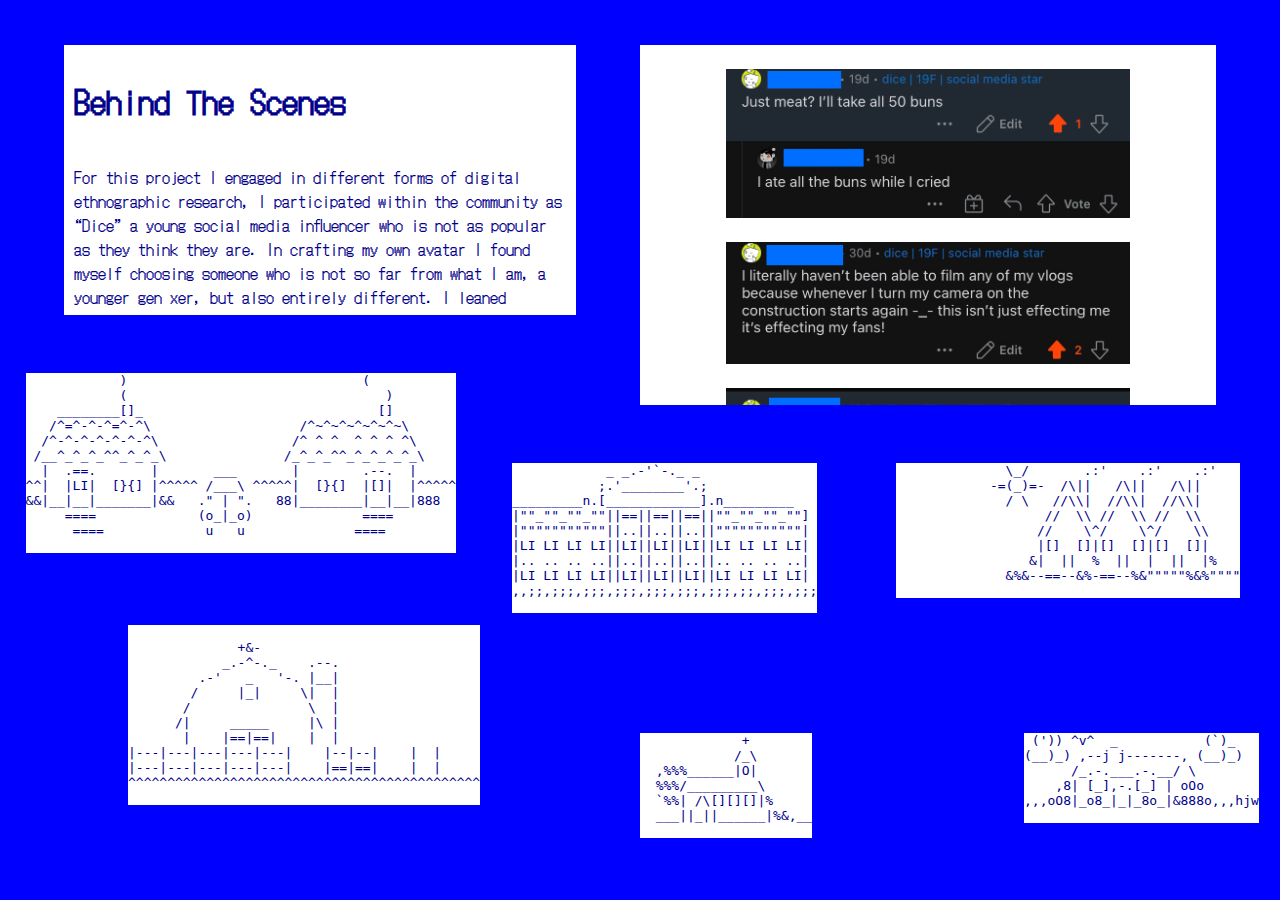
==== process.html @ 92ebda34 "add everything" ====
<html lang="en">
    <head>
      <meta charset="utf-8">
    
      <title>The HTML5 Herald</title>
      <meta name="description" content="The HTML5 Herald">
      <meta name="author" content="SitePoint">
      <link rel="preconnect" href="https://fonts.gstatic.com">
      <link href="https://fonts.googleapis.com/css2?family=Anton&family=DotGothic16&family=Fjalla+One&display=swap" rel="stylesheet">
      <link rel="stylesheet" href="style2.css">
    
    </head>
    
    <body>
    <div id="intro">
     <h1>Behind The Scenes</h1>
     <p>For this project I engaged in different forms of digital ethnographic research, I participated within the community as “Dice” a young social media influencer who is not as popular as they think they are. In crafting my own avatar I found myself choosing someone who is not so far from what I am, a younger gen xer, but also entirely different. I leaned towards picking an exaggerated stereotype of young social media users because it's a realm that I am familiar with and felt I could act out appropriately, but that also felt fun to play. It took me a while to come up with my character, I wasn’t sure whether to go for something so far away from who I am or not. I understand the appeal in trying out an entirely new life to slip into and wonder how my research could have been informed differently had I picked my persona to be “Greg 80 year old Lizard Collector”.  I participated in the thread for around a month of time trying to comment on something every few days and do a few hours of scrolling to pick up on insights in the community. Highlights from my participation are shown to the right. </p>
     <br>
     <p>In my own social media use I feel very intimidated by my online presence and what it means whenever I post. This often leads to me not posting at all out of a weird online social stalemate. When using r/HaveWeWet I was at first still timid about posting and engaging with the community but quickly was able to get over it. The separation between your “real online self” and the virtual character is far enough apart to allow more freedom to post without thinking so seriously. As soon as I started posting I also was able to interact with others very quickly . When commenting, even if it's your first one, people in the community whether they are the poster or someone else seem to immediately join in. A lot of the fun comes from a stranger in the town jumping into the conversation as if they know everything about you. This is where I found the exercise of improv they provide for new users very useful, you try to go along with what people are saying instead of contradicting it. This allows for your character to not only be shaped by yourself but also the interactions you have with others and who they decide you are.</p>
     <br>
     <p>I gathered screenshots from different interactions on the subreddit and the meta reddit everyday to gather information. I also noted physical environmental settings through comments and posts that mentioned how the town may look in real life. There are references to different small businesses, unique houses, a creek that is in parts of the town, and a beach the town over that users interact with through comments. I used all of the evidence I gathered to create my digital gif “map” of how I envision this town to look like.</p>
     <br>
     <p>From research I conducted on R/HaveWeMeta the user base is pretty varied. People hail from all different parts of the world and range from high school age to elderly. Many of the character choices made are similar to themselves with slight tweaks to make them more “exciting” or who they wish they could be. Others have multiple alt accounts that they manage, one even mentioning having six, so they can interact as multiple different community members.</p>
     <br>
     <p>I was able to communicate directly with U/Devulah, the subreddits creator, about my project. Before creating a public site I wanted to make sure that my research and work would be welcome in this community. One of the main complaints I have seen from users is that a few times a year the subreddit gets attention by other means, posts in other subreddits or online areas, that cause an influx of users that don’t bother to read the comments. Recently there had been an influx that caused a lot of drama, one new user created a post claiming that hundreds of towns members had died in a shooting which ended up killing off some peoples characters and causing contradictions in peoples storylines. This was heavily complained about in the meta subreddit, r/havewemeta, and many were frustrated with the new users. I brought my research, questions, and proposal to the mod letting them know my hesitancy in posting as I did not want to disrupt the community environment. The conversation I had with them was enthusiastic and showed how much the creator loves the community they created on a whim based on a post of theirs in an unrelated subreddit. I am still in communication with them about how modding goes, what the community was like when it started, and how it's evolved since. It has been interesting to learn through post history how they shifted from using pictures to just text based interactions. Also to learn there are many long term users along with new people popping into town periodically. In my own research I noted many people who posted everyday and in r/HaveWeMeta there were a few users who thanked the subreddit for allowing an escape and friendship during quarantine. The subreddit may seem like it’s all jokes but it has allowed for community building and connection to be fostered on a unique platform.
    </p>
    </div>
   
    <div id="screenshots">
        <center>
        <br>
        <img id="scroll1" src="images/ev2.jpg">
        <br><br>
        <img id="scroll2" src="images/ev3.jpg">
        <br><br>
        <img id="scroll3" src="images/ev4.jpg">
        <br><br>
        <img id="scroll4" src="images/ev5.jpg">
        <br><br>
        <img id="scroll5" src="images/ev6.jpg">
        <br><br>
        <img id="scroll6" src="images/ev1.jpg">
        <br><br>
    </center>
    </div>
    <div id="build1" class="tooltip">
        <pre id="build1">
 (')) ^v^  _           (`)_
(__)_) ,--j j-------, (__)_)
      /_.-.___.-.__/ \
    ,8| [_],-.[_] | oOo
,,,oO8|_o8_|_|_8o_|&888o,,,hjw
        </pre>
        <span class="tooltiptext">For example, nearby towns include Upper Duck Pond, which was founded in a split from Lower Duck Pond and is therefore the main rival. It is full of snooty rich Mormons and is rumoured to be a hellhole. We don’t like Upper Duck Pond, but it does have the better gay bar. Poleville which is really just a large hospital for the mentally ill, Rosewater which is a typical seaside resort and which is the major producer of apricots and Hydroelectric City which is the nearest big city.</span>
    </div>
    <div id="build2" class="tooltip">
        <pre id="build2">
             +
            /_\
  ,%%%______|O|
  %%%/_________\
  `%%| /\[][][]|%
  ___||_||______|%&,__
        </pre>
        <span class="tooltiptext">But this does lead me to the topic of the post; be considerate! Please, please, please read the rules before posting. Even if you just want to pop in for a casual “hello” once in a while, the mods/admins have put them there to ensure we all work well together and share in the fun of LDP. The rules are there to encourage good role playing etiquette.</span>
    </div>

    <div id="build3" class="tooltip">
<pre id="build3">
            _ _.-'`-._ _
           ;.'________'.;
_________n.[____________].n_________
|""_""_""_""||==||==||==||""_""_""_""]
|"""""""""""||..||..||..||"""""""""""|
|LI LI LI LI||LI||LI||LI||LI LI LI LI|
|.. .. .. ..||..||..||..||.. .. .. ..|
|LI LI LI LI||LI||LI||LI||LI LI LI LI|
,,;;,;;;,;;;,;;;,;;;,;;;,;;;,;;,;;;,;;;

</pre>
<span class="tooltiptext">There used to be a stickied post about it, but now there is no way for new or less active isers to know about this. I’ve seen quite a few posts that involve COVID, social distancing, antimask, quarantine, etc. And everytime I send a dm, saying hey, COVID isn’t actually a thing in Lower Duck Pond... It’s a shame because some of these posts are really well-written, and after receiving my message most of them just delete their post. Only one person considered rewriting it.</span>
    </div>

<div id="build4" class="tooltip">
        <pre id="build4"> 
              +&-
            _.-^-._    .--.
         .-'   _   '-. |__|
        /     |_|     \|  |
       /               \  |
      /|     _____     |\ |
       |    |==|==|    |  |
|---|---|---|---|---|    |--|--|    |  |
|---|---|---|---|---|    |==|==|    |  |
^^^^^^^^^^^^^^^^^^^^^^^^^^^^^^^^^^^^^^^^^^^^^
        </pre>
        <span class="tooltiptext">I liked when I first joined LDP and it felt like Pawnee from parks and rec. Harmless, sometimes a little wacky, pleasant and eccentric more than anything. Posts felt like something that could actually appear on a community board for a real town- not like diary entries full of murder and break-ins and arson and deadly romance triangles at every corner. I haven’t been posting as much lately because these storylines seem to have taken over and they’re just so serious and dark.</span>
</div>

        <div id="build5" class="tooltip">
        <pre id="build5">
              \_/       .:'    .:'    .:'
            -=(_)=-  /\||   /\||   /\||
              / \   //\\|  //\\|  //\\|
                   //  \\ //  \\ //  \\
                  //    \^/    \^/    \\
                  |[]  []|[]  []|[]  []|
                 &|  ||  %  ||  |  ||  |%
              &%&--==--&%-==--%&"""""%&%""""
        </pre>
        <span class="tooltiptext">You just post whatever and it gets added to the roleplay? Assuming it's reasonable to the storyline, at least? What would be too unrealistic to post?</span>
</div>
        <div id="build6" class="tooltip">
        <pre id="build6">
            )                              (
            (                                 )
    ________[]_                              []
   /^=^-^-^=^-^\                   /^~^~^~^~^~^~\
  /^-^-^-^-^-^-^\                 /^ ^ ^  ^ ^ ^ ^\
 /__^_^_^_^^_^_^_\               /_^_^_^^_^_^_^_^_\
  |  .==.       |       ___       |        .--.  |
^^|  |LI|  [}{] |^^^^^ /___\ ^^^^^|  [}{]  |[]|  |^^^^^
&&|__|__|_______|&&   ." | ".   88|________|__|__|888
     ====             (o_|_o)              ====
      ====             u   u              ====
        </pre>
        <span class="tooltiptext">What apartments are available? I don't want to guess a random apartment to move into and end up moving into one of your guys's houses, regardless of the fact that I've known you since forever.</span>
        </div>
      <script src="js/scripts.js"></script>
    </body>
    </html>
---- style2.css ----
body{
    background-color: blue;
    font-family: 'DotGothic16', sans-serif;
    /*background-image: url(images/6S5kBIv.jpg);*/
    background-size: cover;
}
pre{
    color: darkblue;
    background-color: white;
}
#intro{
    background-color: white;
    color: darkblue;
    width: 40%;
    height: 30%;
    position: absolute;
    top: 5%;
    left: 5%;
    overflow:auto;
    scrollbar-base-color: black;
    z-index: 1;
}
#intro:hover{
    height: 90%;
}
h1{
    padding: 2%;
}
p{
    padding: 2%;
}
#scroll1{
    width: 70%;
}
#scroll2{
    width: 70%;
}
#scroll3{
    width: 70%;
}
#scroll4{
    width: 70%;
}
#scroll5{
    width: 70%;
}
#scroll6{
    width: 70%;
}
#screenshots{
    background-color: white;
    width: 45%;
    height: 40%;
    position: absolute;
    top: 5%;
    left: 50%;
    overflow:auto;
    scrollbar-base-color: black;
}
#build1{
position: absolute;
top: 80%;
left: 80%;
}
#build1:hover{
    background-color: darkblue;
    color: white;
}
#build2{
position: absolute;
top: 80%;
left: 50%;
}
#build2:hover{
    background-color: darkblue;
    color: white;
}
#build3{
    position: absolute;
    top: 50%;
    left: 40%;

}
#build3:hover{
    background-color: darkblue;
    color: white;
}
#build4{
  position: absolute;
    top: 68%;
    left: 10%;
}
#build4:hover{
    background-color: darkblue;
    color: white;
}
#build5{
    position: absolute;
    top: 50%;
    left: 70%;
}
#build5:hover{
    background-color: darkblue;
    color: white;
}
#build6{
    position: absolute;
    top: 40%;
    left: 2%;
}
#build6:hover{
    background-color: darkblue;
    color: white;
}

.tooltip {
    position: relative;
    display: inline-block;
    }
  
  .tooltip .tooltiptext {
    font-family: 'DotGothic16', sans-serif;;
    visibility: hidden;
    width: 280px;
    bottom: 100%;
    left: 50%;
    margin-left: -25px;
    font-size: smaller;
    word-wrap: break-word;
    background-color: darkblue;
    color: white;
    text-align: center;
    border: white;
    border-style: solid 3px;
    padding: 2%;
    border-radius: 6px;
    position: absolute;
    z-index: 1;
  }
  
  
  
  .tooltip:hover .tooltiptext {
    visibility: visible;
  }
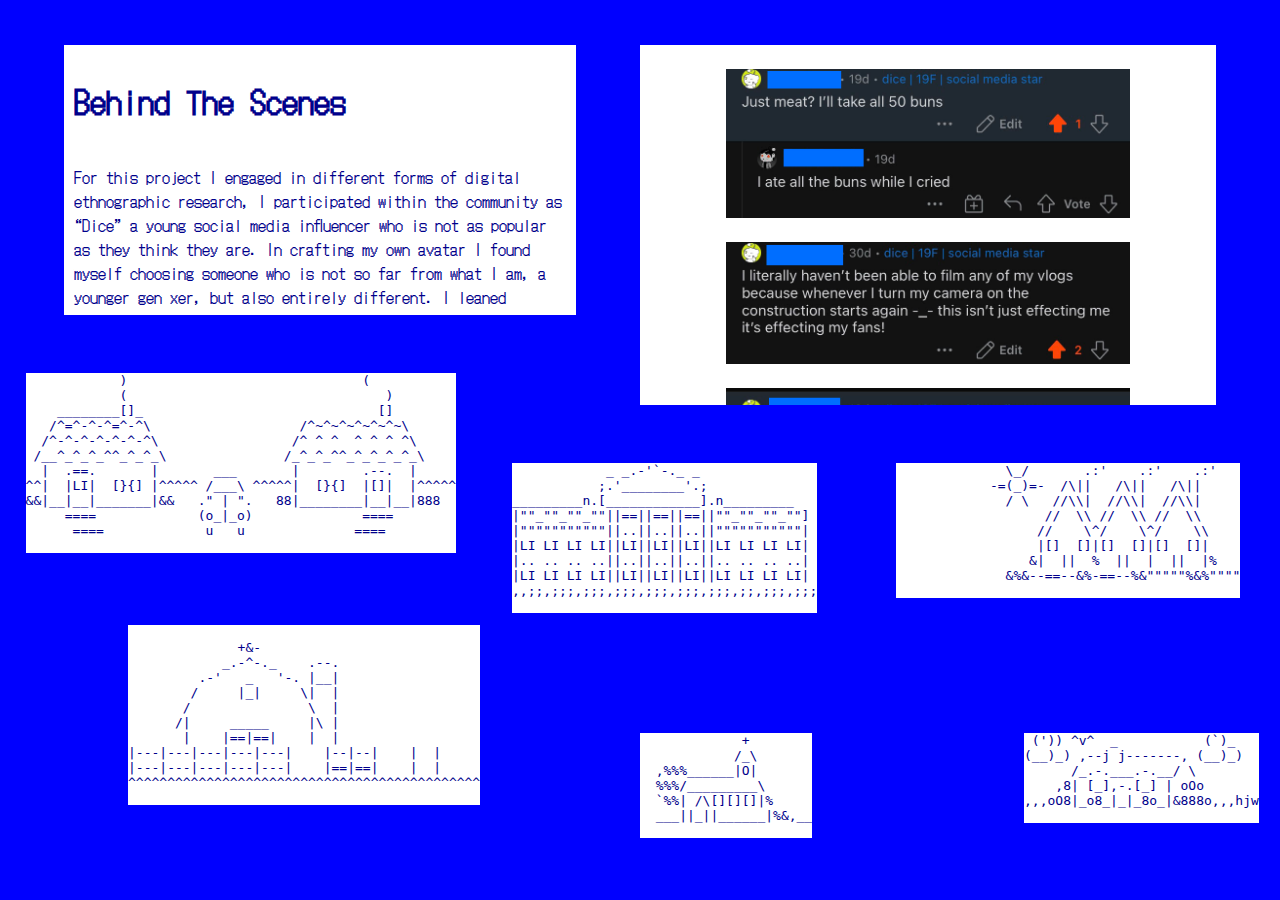
==== commit 1a8bb694: "done" ====
--- a/process.html
+++ b/process.html
@@ -25,6 +25,12 @@
      <br>
      <p>I was able to communicate directly with U/Devulah, the subreddits creator, about my project. Before creating a public site I wanted to make sure that my research and work would be welcome in this community. One of the main complaints I have seen from users is that a few times a year the subreddit gets attention by other means, posts in other subreddits or online areas, that cause an influx of users that don’t bother to read the comments. Recently there had been an influx that caused a lot of drama, one new user created a post claiming that hundreds of towns members had died in a shooting which ended up killing off some peoples characters and causing contradictions in peoples storylines. This was heavily complained about in the meta subreddit, r/havewemeta, and many were frustrated with the new users. I brought my research, questions, and proposal to the mod letting them know my hesitancy in posting as I did not want to disrupt the community environment. The conversation I had with them was enthusiastic and showed how much the creator loves the community they created on a whim based on a post of theirs in an unrelated subreddit. I am still in communication with them about how modding goes, what the community was like when it started, and how it's evolved since. It has been interesting to learn through post history how they shifted from using pictures to just text based interactions. Also to learn there are many long term users along with new people popping into town periodically. In my own research I noted many people who posted everyday and in r/HaveWeMeta there were a few users who thanked the subreddit for allowing an escape and friendship during quarantine. The subreddit may seem like it’s all jokes but it has allowed for community building and connection to be fostered on a unique platform.
     </p>
+    <a href="https://docs.google.com/document/d/1R6SVydRJa0gQWdsX3_lcf8H9E4TbQZh6rCuGZcnApFQ/edit?usp=sharing">
+    <h2>sources</h2>
+    </a>
+    <a href="https://lizard-ctrl.github.io/core-studio-fall/portfolio/index.html">
+    <h2>portfolio</h2>
+  </a>
     </div>
    
     <div id="screenshots">
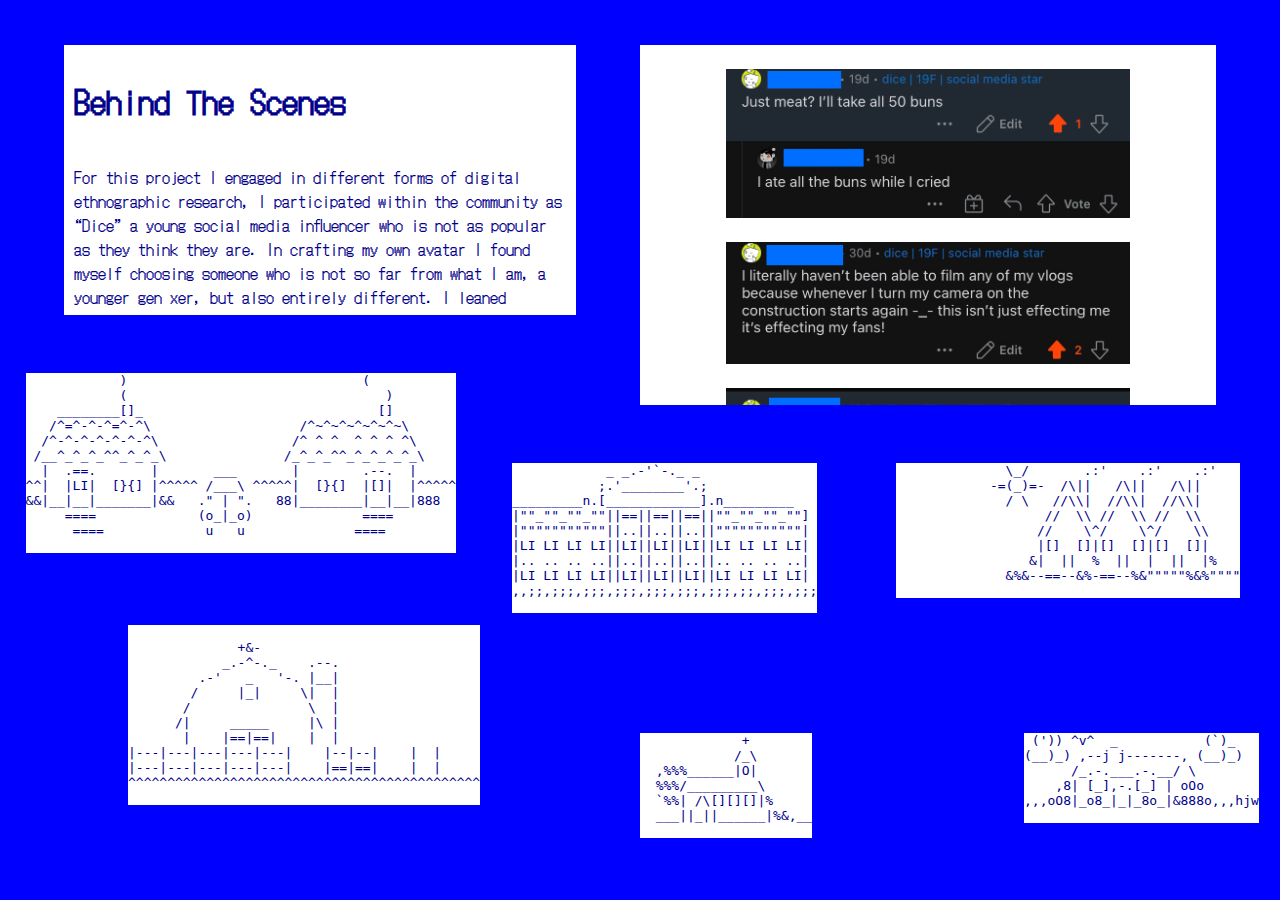
==== commit 175025ef: "titles" ====
--- a/process.html
+++ b/process.html
@@ -4,7 +4,7 @@
       <meta charset="utf-8">
     
       <title>The HTML5 Herald</title>
-      <meta name="description" content="The HTML5 Herald">
+      <meta name="description" content="R/HaveWeMeta">
       <meta name="author" content="SitePoint">
       <link rel="preconnect" href="https://fonts.gstatic.com">
       <link href="https://fonts.googleapis.com/css2?family=Anton&family=DotGothic16&family=Fjalla+One&display=swap" rel="stylesheet">
--- a/style2.css
+++ b/style2.css
@@ -24,6 +24,9 @@
     height: 90%;
 }
 h1{
+    padding: 2%;
+}
+h2{
     padding: 2%;
 }
 p{
